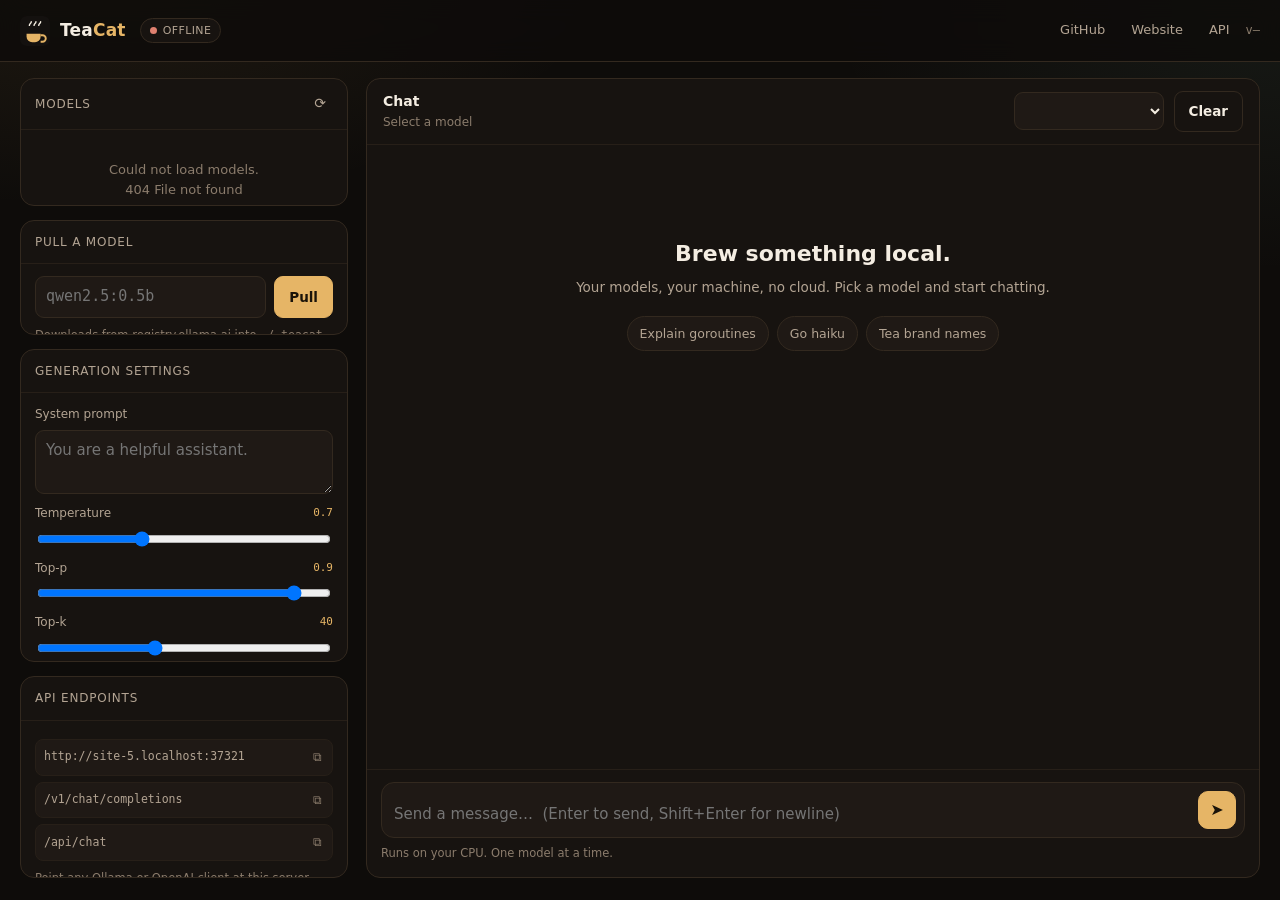
==== internal/webui/index.html @ e5fa435e "Add embedded web dashboard, teacat ui command, health/info API (v0.2.0)" ====
<!DOCTYPE html>
<html lang="en">
<head>
<meta charset="utf-8">
<meta name="viewport" content="width=device-width, initial-scale=1">
<title>TeaCat — Local LLM Dashboard</title>
<meta name="description" content="Local dashboard for TeaCat, the local LLM runtime by Tyxen.">
<link rel="icon" href="data:image/svg+xml,%3Csvg xmlns='http://www.w3.org/2000/svg' viewBox='0 0 64 64'%3E%3Crect width='64' height='64' rx='14' fill='%2314110f'/%3E%3Cpath d='M14 38h30v6a12 12 0 0 1-12 12H26a12 12 0 0 1-12-12z' fill='%23e6b566'/%3E%3Cpath d='M44 41h4a7 7 0 0 1 0 14h-4' fill='none' stroke='%23e6b566' stroke-width='4'/%3E%3Cpath d='M20 20c0-4 4-4 4-8M30 20c0-4 4-4 4-8M40 20c0-4 4-4 4-8' stroke='%23f6efe3' stroke-width='3' stroke-linecap='round'/%3E%3C/svg%3E">
<style>
  :root {
    --bg: #0e0c0a;
    --panel: #171310;
    --panel-2: #1f1915;
    --panel-3: #261f19;
    --line: #33291f;
    --line-soft: #271f18;
    --text: #f4ede2;
    --muted: #b3a493;
    --dim: #8b7c6c;
    --accent: #e6b566;
    --accent-soft: rgba(230, 181, 102, .13);
    --accent-2: #8fd0b4;
    --danger: #e08170;
    --radius: 14px;
    --mono: ui-monospace, SFMono-Regular, Menlo, Consolas, monospace;
    --sans: "Segoe UI", system-ui, -apple-system, Helvetica, Arial, sans-serif;
  }
  * { box-sizing: border-box; }
  html, body { height: 100%; }
  body {
    margin: 0; background: var(--bg); color: var(--text);
    font: 15px/1.55 var(--sans);
    background-image:
      radial-gradient(900px 500px at 8% -10%, rgba(230,181,102,.10), transparent 60%),
      radial-gradient(700px 420px at 100% 0%, rgba(143,208,180,.07), transparent 65%);
  }
  ::selection { background: rgba(230,181,102,.3); }
  a { color: var(--accent); text-decoration: none; }
  a:hover { text-decoration: underline; }
  button, input, textarea, select { font: inherit; color: inherit; }
  button { cursor: pointer; }
  .mono { font-family: var(--mono); }

  .top {
    position: sticky; top: 0; z-index: 20;
    display: flex; align-items: center; gap: 14px;
    height: 62px; padding: 0 20px;
    background: rgba(14,12,10,.82); backdrop-filter: blur(12px);
    border-bottom: 1px solid var(--line);
  }
  .brand { display: flex; align-items: center; gap: 10px; font-weight: 700; letter-spacing: .2px; }
  .brand svg { width: 30px; height: 30px; }
  .brand .name { font-size: 17px; }
  .brand .name b { color: var(--accent); }
  .pill {
    display: inline-flex; align-items: center; gap: 6px;
    padding: 3px 9px; border: 1px solid var(--line); border-radius: 999px;
    font-size: 11px; color: var(--muted); background: var(--panel);
    letter-spacing: .4px; text-transform: uppercase;
  }
  .dot { width: 7px; height: 7px; border-radius: 50%; background: var(--dim); }
  .dot.ok { background: var(--accent-2); box-shadow: 0 0 8px rgba(143,208,180,.7); }
  .dot.err { background: var(--danger); }
  .spacer { flex: 1; }
  .top nav { display: flex; align-items: center; gap: 6px; }
  .top nav a {
    color: var(--muted); font-size: 13px; padding: 6px 10px; border-radius: 8px;
  }
  .top nav a:hover { color: var(--text); background: var(--panel); text-decoration: none; }
  .top .ver { color: var(--dim); font-size: 12px; }

  .app {
    display: grid; grid-template-columns: 330px minmax(0, 1fr);
    gap: 16px; padding: 16px 20px 22px;
    height: calc(100vh - 62px);
  }
  .aside { display: flex; flex-direction: column; gap: 14px; min-height: 0; overflow-y: auto; padding-right: 2px; }
  .card {
    background: var(--panel); border: 1px solid var(--line);
    border-radius: var(--radius); overflow: hidden;
  }
  .card-head {
    display: flex; align-items: center; gap: 8px;
    padding: 12px 14px; border-bottom: 1px solid var(--line-soft);
    font-size: 12px; letter-spacing: .8px; text-transform: uppercase; color: var(--muted);
  }
  .card-head .count { color: var(--dim); letter-spacing: 0; }
  .card-head .grow { flex: 1; }
  .icon-btn {
    display: inline-grid; place-items: center; width: 26px; height: 26px;
    border: 1px solid transparent; background: transparent; border-radius: 7px;
    color: var(--muted); font-size: 14px;
  }
  .icon-btn:hover { color: var(--text); background: var(--panel-2); border-color: var(--line); }
  .card-body { padding: 12px 14px; }

  .models { display: flex; flex-direction: column; gap: 6px; max-height: 260px; overflow-y: auto; }
  .model {
    display: flex; align-items: center; gap: 8px; width: 100%;
    padding: 9px 10px; text-align: left;
    background: transparent; border: 1px solid transparent; border-radius: 10px;
  }
  .model:hover { background: var(--panel-2); border-color: var(--line-soft); }
  .model.active { background: var(--accent-soft); border-color: rgba(230,181,102,.4); }
  .model .meta { flex: 1; min-width: 0; }
  .model .ref { font-weight: 600; font-size: 13.5px; white-space: nowrap; overflow: hidden; text-overflow: ellipsis; }
  .model .sub { color: var(--dim); font-size: 11.5px; }
  .model .del {
    opacity: 0; border: 0; background: transparent; color: var(--danger);
    padding: 2px 5px; border-radius: 6px; font-size: 13px;
  }
  .model:hover .del, .model:focus-within .del { opacity: 1; }
  .model .del:hover { background: rgba(224,129,112,.12); }

  .empty {
    padding: 18px 10px; text-align: center; color: var(--dim); font-size: 13px;
  }

  .field { display: flex; flex-direction: column; gap: 6px; margin-bottom: 10px; }
  .field:last-child { margin-bottom: 0; }
  .field label { font-size: 12px; color: var(--muted); display: flex; justify-content: space-between; }
  .field label output { color: var(--accent); font-family: var(--mono); font-size: 11px; }
  .input, .select, .textarea {
    width: 100%; background: var(--panel-2); border: 1px solid var(--line);
    border-radius: 9px; padding: 8px 10px; outline: none;
  }
  .input:focus, .select:focus, .textarea:focus { border-color: var(--accent); box-shadow: 0 0 0 3px var(--accent-soft); }
  .textarea { resize: vertical; min-height: 58px; }
  .btn {
    display: inline-flex; align-items: center; justify-content: center; gap: 7px;
    padding: 9px 14px; border-radius: 9px; border: 1px solid var(--line);
    background: var(--panel-2); color: var(--text); font-weight: 600; font-size: 13.5px;
  }
  .btn:hover { border-color: var(--accent); }
  .btn.primary { background: var(--accent); color: #1a1309; border-color: var(--accent); }
  .btn.primary:hover { filter: brightness(1.06); }
  .btn.ghost { background: transparent; }
  .btn:disabled { opacity: .5; cursor: not-allowed; }
  .row { display: flex; gap: 8px; }
  .row .btn { white-space: nowrap; }

  .hint { color: var(--dim); font-size: 11.5px; }
  .endpoint {
    display: flex; align-items: center; gap: 6px; padding: 6px 8px;
    background: var(--panel-2); border: 1px solid var(--line-soft); border-radius: 8px;
    font-family: var(--mono); font-size: 11.5px; color: var(--muted);
    margin-top: 6px; overflow: hidden;
  }
  .endpoint span { flex: 1; overflow: hidden; text-overflow: ellipsis; white-space: nowrap; }
  .endpoint button { border: 0; background: transparent; color: var(--dim); font-size: 12px; padding: 2px; }
  .endpoint button:hover { color: var(--accent); }

  .pull-log {
    display: none; margin-top: 8px; font-family: var(--mono); font-size: 11.5px; color: var(--muted);
  }
  .pull-log.show { display: block; }
  .progress { height: 5px; border-radius: 99px; background: var(--panel-3); overflow: hidden; margin-top: 6px; }
  .progress i { display: block; height: 100%; width: 0%; background: var(--accent); transition: width .2s; }
  .pull-msg { margin-top: 5px; white-space: nowrap; overflow: hidden; text-overflow: ellipsis; }

  .chat {
    display: flex; flex-direction: column; min-height: 0;
    background: var(--panel); border: 1px solid var(--line); border-radius: var(--radius);
  }
  .chat-head {
    display: flex; align-items: center; gap: 10px;
    padding: 12px 16px; border-bottom: 1px solid var(--line-soft);
  }
  .chat-head .title { font-weight: 700; font-size: 14px; }
  .chat-head .sub { color: var(--dim); font-size: 12px; }
  .chat-head .grow { flex: 1; }
  .chat-head select { width: auto; min-width: 150px; max-width: 260px; }

  .messages { flex: 1; min-height: 0; overflow-y: auto; padding: 20px 18px; scroll-behavior: smooth; }
  .msg { display: flex; gap: 10px; margin-bottom: 18px; }
  .msg .avatar {
    flex: none; width: 30px; height: 30px; border-radius: 9px; display: grid; place-items: center;
    font-size: 14px; background: var(--panel-3); border: 1px solid var(--line);
  }
  .msg.user { flex-direction: row-reverse; }
  .msg.user .avatar { background: var(--accent-soft); border-color: rgba(230,181,102,.35); }
  .msg .body-wrap { max-width: min(760px, 82%); }
  .msg .role { font-size: 11px; letter-spacing: .6px; text-transform: uppercase; color: var(--dim); margin-bottom: 4px; }
  .msg.user .role { text-align: right; }
  .msg .body {
    white-space: pre-wrap; overflow-wrap: anywhere;
    background: var(--panel-2); border: 1px solid var(--line-soft);
    border-radius: 12px; padding: 10px 13px;
  }
  .msg.user .body { background: rgba(230,181,102,.12); border-color: rgba(230,181,102,.28); }
  .msg .body:empty::after { content: "…"; color: var(--dim); }
  .msg .foot { margin-top: 4px; color: var(--dim); font-size: 11px; font-family: var(--mono); }

  .welcome { max-width: 620px; margin: 8vh auto 0; text-align: center; color: var(--muted); }
  .welcome h2 { color: var(--text); font-size: 22px; margin: 0 0 6px; }
  .welcome p { margin: 0 0 18px; font-size: 13.5px; }
  .chips { display: flex; flex-wrap: wrap; gap: 8px; justify-content: center; }
  .chip {
    background: var(--panel-2); border: 1px solid var(--line); color: var(--muted);
    border-radius: 999px; padding: 7px 12px; font-size: 12.5px;
  }
  .chip:hover { border-color: var(--accent); color: var(--text); }

  .composer { border-top: 1px solid var(--line-soft); padding: 12px 14px 14px; }
  .composer .box {
    display: flex; align-items: flex-end; gap: 8px;
    background: var(--panel-2); border: 1px solid var(--line); border-radius: 13px; padding: 8px 8px 8px 12px;
  }
  .composer .box:focus-within { border-color: var(--accent); box-shadow: 0 0 0 3px var(--accent-soft); }
  .composer textarea {
    flex: 1; border: 0; background: transparent; outline: none; resize: none;
    min-height: 22px; max-height: 150px; padding: 4px 0; line-height: 1.5;
  }
  .composer .send { width: 38px; height: 38px; padding: 0; border-radius: 10px; font-size: 16px; }
  .composer .send.stop { background: var(--danger); color: #1a0b08; border-color: var(--danger); }
  .composer .meta {
    display: flex; justify-content: space-between; gap: 10px;
    margin-top: 7px; color: var(--dim); font-size: 11.5px;
  }
  .composer .meta .stats { font-family: var(--mono); color: var(--accent-2); }

  .toast {
    position: fixed; right: 20px; bottom: 20px; z-index: 50;
    max-width: 380px; padding: 11px 14px; border-radius: 10px;
    background: var(--panel-3); border: 1px solid var(--line); color: var(--text);
    box-shadow: 0 12px 40px rgba(0,0,0,.45); font-size: 13px;
    opacity: 0; transform: translateY(8px); pointer-events: none; transition: .18s;
  }
  .toast.show { opacity: 1; transform: none; }
  .toast.error { border-color: rgba(224,129,112,.5); }

  @media (max-width: 900px) {
    .app { grid-template-columns: 1fr; height: auto; }
    .chat { min-height: 68vh; }
    .aside { order: 2; overflow: visible; }
    .top nav .hide-sm { display: none; }
  }
  @media (max-width: 560px) {
    .app { padding: 12px; }
    .top { padding: 0 12px; }
    .brand .tagline { display: none; }
    .chat-head select { min-width: 110px; }
    .msg .body-wrap { max-width: 88%; }
  }
</style>
</head>
<body>
<header class="top">
  <div class="brand">
    <svg viewBox="0 0 64 64" aria-hidden="true">
      <rect width="64" height="64" rx="14" fill="#14110f"/>
      <path d="M14 38h30v6a12 12 0 0 1-12 12H26a12 12 0 0 1-12-12z" fill="#e6b566"/>
      <path d="M44 41h4a7 7 0 0 1 0 14h-4" fill="none" stroke="#e6b566" stroke-width="4"/>
      <path d="M20 20c0-4 4-4 4-8M30 20c0-4 4-4 4-8M40 20c0-4 4-4 4-8" stroke="#f6efe3" stroke-width="3" stroke-linecap="round"/>
    </svg>
    <span class="name">Tea<b>Cat</b></span>
  </div>
  <span class="pill"><i id="statusDot" class="dot"></i><span id="statusText">connecting</span></span>
  <span class="spacer"></span>
  <nav>
    <a class="hide-sm" href="https://github.com/tyxteacat/teacat" target="_blank" rel="noreferrer">GitHub</a>
    <a class="hide-sm" href="https://tyxteacat.github.io/teacat/" target="_blank" rel="noreferrer">Website</a>
    <a href="#api" class="hide-sm">API</a>
    <span id="version" class="ver mono">v—</span>
  </nav>
</header>

<main class="app">
  <aside class="aside">
    <section class="card">
      <div class="card-head">
        <span>Models</span><span id="modelCount" class="count"></span>
        <span class="grow"></span>
        <button class="icon-btn" id="refreshModels" title="Refresh models">⟳</button>
      </div>
      <div class="card-body">
        <div id="modelList" class="models"><div class="empty">Loading models…</div></div>
      </div>
    </section>

    <section class="card">
      <div class="card-head"><span>Pull a model</span></div>
      <div class="card-body">
        <div class="row">
          <input id="pullName" class="input mono" placeholder="qwen2.5:0.5b" spellcheck="false">
          <button id="pullBtn" class="btn primary">Pull</button>
        </div>
        <div id="pullLog" class="pull-log">
          <div class="progress"><i id="pullBar"></i></div>
          <div id="pullMsg" class="pull-msg">starting…</div>
        </div>
        <p class="hint" style="margin:9px 0 0">Downloads from registry.ollama.ai into <span class="mono">~/.teacat</span>.</p>
      </div>
    </section>

    <section class="card">
      <div class="card-head"><span>Generation settings</span></div>
      <div class="card-body">
        <div class="field">
          <label for="system">System prompt</label>
          <textarea id="system" class="textarea" placeholder="You are a helpful assistant."></textarea>
        </div>
        <div class="field">
          <label for="temp">Temperature <output id="tempOut">0.7</output></label>
          <input id="temp" type="range" min="0" max="2" step="0.05" value="0.7">
        </div>
        <div class="field">
          <label for="topp">Top-p <output id="toppOut">0.9</output></label>
          <input id="topp" type="range" min="0.05" max="1" step="0.05" value="0.9">
        </div>
        <div class="field">
          <label for="topk">Top-k <output id="topkOut">40</output></label>
          <input id="topk" type="range" min="1" max="100" step="1" value="40">
        </div>
        <div class="field">
          <label for="maxTokens">Max tokens <output id="maxTokensOut">256</output></label>
          <input id="maxTokens" type="range" min="16" max="1024" step="16" value="256">
        </div>
      </div>
    </section>

    <section class="card" id="api">
      <div class="card-head"><span>API endpoints</span></div>
      <div class="card-body">
        <div class="endpoint"><span id="baseUrl">http://127.0.0.1:11434</span><button data-copy="base" title="Copy base URL">⧉</button></div>
        <div class="endpoint"><span>/v1/chat/completions</span><button data-copy="openai" title="Copy OpenAI URL">⧉</button></div>
        <div class="endpoint"><span>/api/chat</span><button data-copy="ollama" title="Copy Ollama URL">⧉</button></div>
        <p class="hint" style="margin:9px 0 0">Point any Ollama or OpenAI client at this server. Any API key is accepted.</p>
      </div>
    </section>
  </aside>

  <section class="chat">
    <div class="chat-head">
      <div>
        <div class="title">Chat</div>
        <div class="sub" id="chatSub">Select a model</div>
      </div>
      <span class="spacer"></span>
      <select id="modelSelect" class="select" aria-label="Model"></select>
      <button id="clearChat" class="btn ghost" title="Clear conversation">Clear</button>
    </div>

    <div id="messages" class="messages">
      <div class="welcome">
        <h2>Brew something local.</h2>
        <p>Your models, your machine, no cloud. Pick a model and start chatting.</p>
        <div class="chips">
          <button class="chip" data-prompt="Explain goroutines in two sentences.">Explain goroutines</button>
          <button class="chip" data-prompt="Write a haiku about Go.">Go haiku</button>
          <button class="chip" data-prompt="Give me three naming ideas for a small tea brand.">Tea brand names</button>
        </div>
      </div>
    </div>

    <div class="composer">
      <div class="box">
        <textarea id="prompt" rows="1" placeholder="Send a message…  (Enter to send, Shift+Enter for newline)"></textarea>
        <button id="sendBtn" class="btn primary send" title="Send">➤</button>
      </div>
      <div class="meta">
        <span id="chatHint">Runs on your CPU. One model at a time.</span>
        <span id="chatStats" class="stats"></span>
      </div>
    </div>
  </section>
</main>

<div id="toast" class="toast"></div>

<script>
(() => {
  "use strict";

  const $ = (id) => document.getElementById(id);
  const el = {
    statusDot: $("statusDot"), statusText: $("statusText"), version: $("version"),
    modelCount: $("modelCount"), modelList: $("modelList"), refreshModels: $("refreshModels"),
    pullName: $("pullName"), pullBtn: $("pullBtn"), pullLog: $("pullLog"),
    pullBar: $("pullBar"), pullMsg: $("pullMsg"),
    modelSelect: $("modelSelect"), chatSub: $("chatSub"), clearChat: $("clearChat"),
    messages: $("messages"), prompt: $("prompt"), sendBtn: $("sendBtn"),
    chatHint: $("chatHint"), chatStats: $("chatStats"), toast: $("toast"),
    system: $("system"), temp: $("temp"), topp: $("topp"), topk: $("topk"), maxTokens: $("maxTokens"),
    tempOut: $("tempOut"), toppOut: $("toppOut"), topkOut: $("topkOut"), maxTokensOut: $("maxTokensOut"),
    baseUrl: $("baseUrl")
  };

  const state = {
    models: [],
    selected: localStorage.getItem("teacat.model") || "",
    messages: [],
    busy: false,
    controller: null
  };

  const base = location.origin;
  el.baseUrl.textContent = base;

  // ---- helpers ------------------------------------------------------------
  function toast(message, isError) {
    el.toast.textContent = message;
    el.toast.className = "toast show" + (isError ? " error" : "");
    clearTimeout(toast._t);
    toast._t = setTimeout(() => { el.toast.className = "toast"; }, 4200);
  }

  function formatBytes(n) {
    if (!n || n < 0) return "—";
    const units = ["B", "KB", "MB", "GB", "TB"];
    let i = 0, x = n;
    while (x >= 1024 && i < units.length - 1) { x /= 1024; i++; }
    return (i === 0 ? x : x.toFixed(1)) + " " + units[i];
  }

  function refOf(m) { return m.name || m.model || ""; }

  async function api(path, options) {
    const res = await fetch(path, options);
    const type = res.headers.get("content-type") || "";
    if (!res.ok) {
      let message = res.status + " " + res.statusText;
      try {
        const body = type.includes("json") ? await res.json() : null;
        if (body && body.error) message = body.error;
      } catch (_) {}
      throw new Error(message);
    }
    return type.includes("json") ? res.json() : res.text();
  }

  function setStatus(ok, text) {
    el.statusDot.className = "dot " + (ok ? "ok" : "err");
    el.statusText.textContent = text;
  }

  // ---- models -------------------------------------------------------------
  async function loadModels() {
    try {
      const data = await api("/api/tags");
      state.models = (data.models || []).slice().sort((a, b) => refOf(a).localeCompare(refOf(b)));
      if (!state.models.some(m => refOf(m) === state.selected)) {
        state.selected = state.models.length ? refOf(state.models[0]) : "";
      }
      renderModels();
      renderModelSelect();
      if (state.selected) selectModel(state.selected, false);
      el.modelCount.textContent = state.models.length ? "(" + state.models.length + ")" : "";
    } catch (err) {
      el.modelList.innerHTML = '<div class="empty">Could not load models.<br>' + escapeHtml(err.message) + "</div>";
      setStatus(false, "offline");
    }
  }

  function renderModels() {
    el.modelList.innerHTML = "";
    if (!state.models.length) {
      el.modelList.innerHTML = '<div class="empty">No models yet.<br>Pull one below to get started.</div>';
      return;
    }
    for (const m of state.models) {
      const ref = refOf(m);
      const d = m.details || {};
      const meta = [formatBytes(m.size), d.parameter_size, d.quantization_level].filter(Boolean).join(" · ");
      const row = document.createElement("div");
      row.className = "model" + (ref === state.selected ? " active" : "");
      row.tabIndex = 0;
      row.innerHTML =
        '<div class="meta"><div class="ref"></div><div class="sub"></div></div>' +
        '<button class="del" title="Delete model">✕</button>';
      row.querySelector(".ref").textContent = ref;
      row.querySelector(".sub").textContent = meta || "GGUF";
      row.addEventListener("click", (e) => {
        if (e.target.closest(".del")) return;
        selectModel(ref);
      });
      row.addEventListener("keydown", (e) => {
        if (e.key === "Enter" || e.key === " ") { e.preventDefault(); selectModel(ref); }
      });
      row.querySelector(".del").addEventListener("click", (e) => {
        e.stopPropagation();
        deleteModel(ref);
      });
      el.modelList.appendChild(row);
    }
  }

  function renderModelSelect() {
    el.modelSelect.innerHTML = "";
    if (!state.models.length) {
      const o = document.createElement("option");
      o.value = ""; o.textContent = "No model";
      el.modelSelect.appendChild(o);
      el.modelSelect.disabled = true;
      return;
    }
    el.modelSelect.disabled = false;
    for (const m of state.models) {
      const ref = refOf(m);
      const o = document.createElement("option");
      o.value = ref; o.textContent = ref;
      if (ref === state.selected) o.selected = true;
      el.modelSelect.appendChild(o);
    }
  }

  function selectModel(ref, announce = true) {
    state.selected = ref;
    localStorage.setItem("teacat.model", ref);
    el.modelSelect.value = ref;
    renderModels();
    el.chatSub.textContent = ref ? "Talking to " + ref : "Select a model";
    if (announce && ref) toast("Using " + ref);
  }

  async function deleteModel(ref) {
    if (!confirm("Delete " + ref + "? The model file will be removed from ~/.teacat.")) return;
    try {
      await api("/api/delete", {
        method: "DELETE",
        headers: { "Content-Type": "application/json" },
        body: JSON.stringify({ name: ref })
      });
      toast("Deleted " + ref);
      await loadModels();
    } catch (err) {
      toast("Delete failed: " + err.message, true);
    }
  }

  // ---- pull ---------------------------------------------------------------
  async function pullModel() {
    const name = el.pullName.value.trim();
    if (!name) { toast("Enter a model name, e.g. qwen2.5:0.5b", true); return; }
    el.pullBtn.disabled = true;
    el.pullLog.classList.add("show");
    el.pullBar.style.width = "0%";
    el.pullMsg.textContent = "pulling manifest…";
    try {
      const res = await fetch("/api/pull", {
        method: "POST",
        headers: { "Content-Type": "application/json" },
        body: JSON.stringify({ name, stream: true })
      });
      if (!res.ok) throw new Error(res.status + " " + res.statusText);
      if (!res.body) throw new Error("streaming is not supported by this browser");

      const reader = res.body.getReader();
      const decoder = new TextDecoder();
      let buffer = "";
      for (;;) {
        const { value, done } = await reader.read();
        if (done) break;
        buffer += decoder.decode(value, { stream: true });
        let idx;
        while ((idx = buffer.indexOf("\n")) >= 0) {
          const line = buffer.slice(0, idx).trim();
          buffer = buffer.slice(idx + 1);
          if (!line) continue;
          let evt;
          try { evt = JSON.parse(line); } catch (_) { continue; }
          if (evt.error) throw new Error(evt.error);
          if (evt.status) el.pullMsg.textContent = evt.status + (evt.digest ? " · " + String(evt.digest).slice(0, 19) : "");
          if (evt.total > 0) {
            const pct = Math.min(100, Math.round((evt.completed / evt.total) * 100));
            el.pullBar.style.width = pct + "%";
            el.pullMsg.textContent = "downloading · " + formatBytes(evt.completed) + " / " + formatBytes(evt.total) + " (" + pct + "%)";
          }
          if (evt.status === "success") {
            el.pullBar.style.width = "100%";
            el.pullMsg.textContent = "success · " + (evt.name || name);
          }
        }
      }
      toast("Downloaded " + name);
      await loadModels();
      selectModel(name);
    } catch (err) {
      el.pullMsg.textContent = "error · " + err.message;
      toast("Pull failed: " + err.message, true);
    } finally {
      el.pullBtn.disabled = false;
      setTimeout(() => { el.pullLog.classList.remove("show"); }, 6000);
    }
  }

  // ---- chat ---------------------------------------------------------------
  function escapeHtml(s) {
    return String(s).replace(/[&<>"']/g, (c) => ({ "&": "&amp;", "<": "&lt;", ">": "&gt;", '"': "&quot;", "'": "&#39;" }[c]));
  }

  function renderMessages() {
    el.messages.innerHTML = "";
    if (!state.messages.length) {
      el.messages.innerHTML =
        '<div class="welcome"><h2>Brew something local.</h2>' +
        '<p>Your models, your machine, no cloud. Pick a model and start chatting.</p>' +
        '<div class="chips">' +
        '<button class="chip" data-prompt="Explain goroutines in two sentences.">Explain goroutines</button>' +
        '<button class="chip" data-prompt="Write a haiku about Go.">Go haiku</button>' +
        '<button class="chip" data-prompt="Give me three naming ideas for a small tea brand.">Tea brand names</button>' +
        "</div></div>";
      bindChips();
      return;
    }
    for (const m of state.messages) {
      el.messages.appendChild(messageElement(m.role, m.content));
    }
    scrollToBottom(true);
  }

  function messageElement(role, content) {
    const wrap = document.createElement("div");
    wrap.className = "msg " + role;
    wrap.innerHTML =
      '<div class="avatar">' + (role === "user" ? "🙂" : "🫖") + '</div>' +
      '<div class="body-wrap"><div class="role"></div><div class="body"></div><div class="foot"></div></div>';
    wrap.querySelector(".role").textContent = role === "user" ? "You" : "TeaCat";
    wrap.querySelector(".body").textContent = content || "";
    return wrap;
  }

  function bindChips() {
    for (const chip of el.messages.querySelectorAll(".chip")) {
      chip.addEventListener("click", () => {
        el.prompt.value = chip.dataset.prompt || "";
        sendMessage();
      });
    }
  }

  function nearBottom() {
    return el.messages.scrollHeight - el.messages.scrollTop - el.messages.clientHeight < 120;
  }
  function scrollToBottom(force) {
    if (force || nearBottom()) el.messages.scrollTop = el.messages.scrollHeight;
  }

  function options() {
    return {
      temperature: Number(el.temp.value),
      top_p: Number(el.topp.value),
      top_k: Number(el.topk.value),
      num_predict: Number(el.maxTokens.value)
    };
  }

  async function sendMessage() {
    const text = el.prompt.value.trim();
    if (!text || state.busy) return;
    if (!state.selected) { toast("Pull and select a model first.", true); return; }

    state.messages.push({ role: "user", content: text });
    el.prompt.value = "";
    autoGrow();
    state.busy = true;
    setSending(true);

    if (state.messages.length === 1) el.messages.innerHTML = "";
    el.messages.appendChild(messageElement("user", text));
    const assistant = messageElement("assistant", "");
    el.messages.appendChild(assistant);
    scrollToBottom(true);

    const bodyEl = assistant.querySelector(".body");
    const footEl = assistant.querySelector(".foot");
    const controller = new AbortController();
    state.controller = controller;
    let answer = "";
    let stats = null;

    try {
      const res = await fetch("/api/chat", {
        method: "POST",
        headers: { "Content-Type": "application/json" },
        signal: controller.signal,
        body: JSON.stringify({
          model: state.selected,
          messages: state.messages,
          system: el.system.value,
          stream: true,
          options: options()
        })
      });
      if (!res.ok) {
        let message = res.status + " " + res.statusText;
        try {
          const e = await res.json();
          if (e.error) message = e.error;
        } catch (_) {}
        throw new Error(message);
      }
      if (!res.body) throw new Error("streaming is not supported by this browser");

      const reader = res.body.getReader();
      const decoder = new TextDecoder();
      let buffer = "";
      for (;;) {
        const { value, done } = await reader.read();
        if (done) break;
        buffer += decoder.decode(value, { stream: true });
        let idx;
        while ((idx = buffer.indexOf("\n")) >= 0) {
          const line = buffer.slice(0, idx).trim();
          buffer = buffer.slice(idx + 1);
          if (!line) continue;
          let evt;
          try { evt = JSON.parse(line); } catch (_) { continue; }
          if (evt.error) throw new Error(evt.error);
          if (evt.message && evt.message.content) {
            answer += evt.message.content;
            bodyEl.textContent = answer;
            scrollToBottom(false);
          }
          if (evt.done) stats = evt;
        }
      }
      if (!answer) bodyEl.textContent = "(no output)";
      state.messages.push({ role: "assistant", content: answer || "(no output)" });
      if (stats && stats.eval_count) {
        const secs = (stats.eval_duration || 0) / 1e9;
        const tps = secs > 0 ? (stats.eval_count / secs).toFixed(1) : "?";
        footEl.textContent = stats.eval_count + " tokens · " + tps + " tok/s · " + (stats.done_reason || "done");
        el.chatStats.textContent = tps + " tok/s";
      }
    } catch (err) {
      if (err.name === "AbortError") {
        bodyEl.textContent = answer + (answer ? "\n\n[stopped]" : "[stopped]");
        if (answer) state.messages.push({ role: "assistant", content: answer });
      } else {
        bodyEl.textContent = "Error: " + err.message;
        toast(err.message, true);
        // Remove the failed user turn so retrying does not duplicate it.
        state.messages.pop();
      }
    } finally {
      state.busy = false;
      state.controller = null;
      setSending(false);
    }
  }

  function stopGeneration() {
    if (state.controller) state.controller.abort();
  }

  function setSending(sending) {
    el.sendBtn.classList.toggle("stop", sending);
    el.sendBtn.textContent = sending ? "■" : "➤";
    el.sendBtn.title = sending ? "Stop generation" : "Send";
    el.prompt.disabled = false;
    el.chatHint.textContent = sending ? "Generating on your CPU…" : "Runs on your CPU. One model at a time.";
  }

  function clearChat() {
    state.messages = [];
    renderMessages();
    el.chatStats.textContent = "";
  }

  function autoGrow() {
    el.prompt.style.height = "auto";
    el.prompt.style.height = Math.min(150, el.prompt.scrollHeight) + "px";
  }

  // ---- settings persistence ----------------------------------------------
  const settingIds = ["system", "temp", "topp", "topk", "maxTokens"];
  function loadSettings() {
    try {
      const saved = JSON.parse(localStorage.getItem("teacat.settings") || "{}");
      if (typeof saved.system === "string") el.system.value = saved.system;
      for (const id of ["temp", "topp", "topk", "maxTokens"]) {
        if (saved[id] != null) el[id].value = saved[id];
        if (saved[id + "Out"] != null) el[id + "Out"].textContent = saved[id + "Out"];
      }
    } catch (_) {}
    syncOutputs();
  }
  function saveSettings() {
    const saved = { system: el.system.value };
    for (const id of ["temp", "topp", "topk", "maxTokens"]) saved[id] = el[id].value;
    localStorage.setItem("teacat.settings", JSON.stringify(saved));
  }
  function syncOutputs() {
    el.tempOut.textContent = el.temp.value;
    el.toppOut.textContent = el.topp.value;
    el.topkOut.textContent = el.topk.value;
    el.maxTokensOut.textContent = el.maxTokens.value;
    saveSettings();
  }

  // ---- wiring -------------------------------------------------------------
  el.refreshModels.addEventListener("click", loadModels);
  el.pullBtn.addEventListener("click", pullModel);
  el.pullName.addEventListener("keydown", (e) => { if (e.key === "Enter") pullModel(); });
  el.modelSelect.addEventListener("change", () => selectModel(el.modelSelect.value));
  el.clearChat.addEventListener("click", clearChat);
  el.sendBtn.addEventListener("click", () => state.busy ? stopGeneration() : sendMessage());
  el.prompt.addEventListener("input", autoGrow);
  el.prompt.addEventListener("keydown", (e) => {
    if (e.key === "Enter" && !e.shiftKey) { e.preventDefault(); sendMessage(); }
  });
  for (const id of ["temp", "topp", "topk", "maxTokens"]) {
    el[id].addEventListener("input", syncOutputs);
  }
  el.system.addEventListener("input", saveSettings);
  for (const btn of document.querySelectorAll("[data-copy]")) {
    btn.addEventListener("click", async () => {
      const which = btn.dataset.copy;
      const value = which === "base" ? base
        : which === "openai" ? base + "/v1"
        : base + "/api";
      try {
        await navigator.clipboard.writeText(value);
        toast("Copied " + value);
      } catch (_) {
        toast(value);
      }
    });
  }

  // ---- boot ---------------------------------------------------------------
  loadSettings();
  bindChips();
  (async () => {
    try {
      const v = await api("/api/version");
      el.version.textContent = "v" + v.version;
      setStatus(true, "running");
    } catch (_) {
      setStatus(false, "offline");
    }
    await loadModels();
  })();
})();
</script>
</body>
</html>
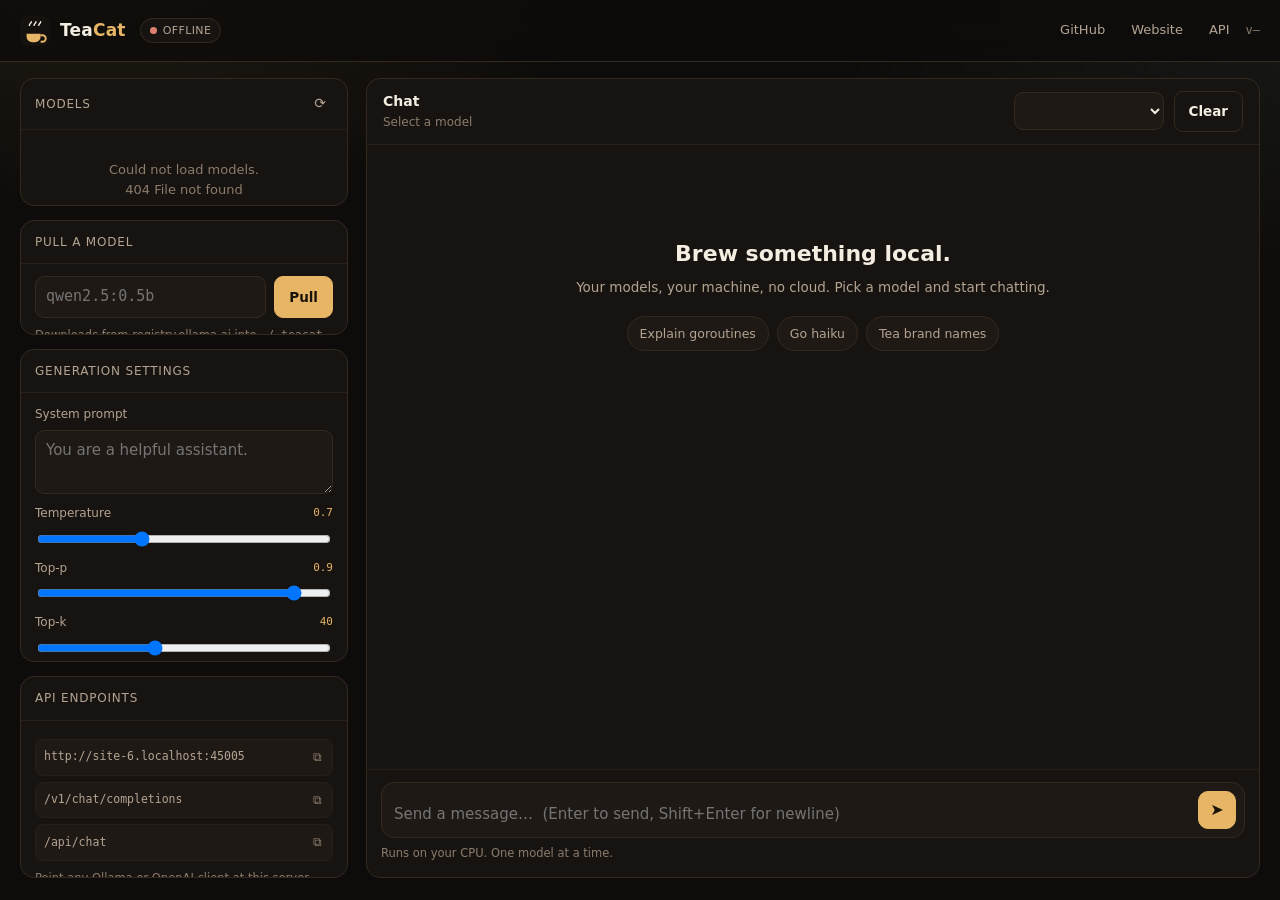
==== commit 9e1b4a29: "v0.3.0: browser chat, hardware info, low-memory mode, import flag fix" ====
--- a/internal/webui/index.html
+++ b/internal/webui/index.html
@@ -187,6 +187,21 @@
     background: var(--panel-2); border: 1px solid var(--line-soft);
     border-radius: 12px; padding: 10px 13px;
   }
+  .msg .body.markdown { white-space: normal; }
+  .msg .body.markdown p { margin: 0 0 8px; }
+  .msg .body.markdown p:last-child { margin-bottom: 0; }
+  .msg .body.markdown code {
+    font-family: var(--mono); font-size: 12.5px; background: var(--panel-3);
+    border: 1px solid var(--line); border-radius: 5px; padding: 1px 5px;
+  }
+  .msg .body.markdown pre {
+    margin: 8px 0; padding: 11px 12px; overflow-x: auto;
+    background: #0b0908; border: 1px solid var(--line); border-radius: 9px;
+  }
+  .msg .body.markdown pre code { border: 0; background: transparent; padding: 0; font-size: 12.5px; }
+  .msg .body.markdown strong { color: var(--accent); }
+  .msg .body.markdown ul, .msg .body.markdown ol { margin: 6px 0; padding-left: 22px; }
+  .msg .body.markdown h1, .msg .body.markdown h2, .msg .body.markdown h3 { margin: 10px 0 6px; font-size: 15px; }
   .msg.user .body { background: rgba(230,181,102,.12); border-color: rgba(230,181,102,.28); }
   .msg .body:empty::after { content: "…"; color: var(--dim); }
   .msg .foot { margin-top: 4px; color: var(--dim); font-size: 11px; font-family: var(--mono); }
@@ -388,7 +403,7 @@
 
   const state = {
     models: [],
-    selected: localStorage.getItem("teacat.model") || "",
+    selected: new URLSearchParams(location.search).get("model") || localStorage.getItem("teacat.model") || "",
     messages: [],
     busy: false,
     controller: null
@@ -589,6 +604,28 @@
     return String(s).replace(/[&<>"']/g, (c) => ({ "&": "&amp;", "<": "&lt;", ">": "&gt;", '"': "&quot;", "'": "&#39;" }[c]));
   }
 
+  // Small, dependency-free markdown renderer for assistant replies. Input is
+  // escaped first, so model output can never inject HTML.
+  function renderMarkdown(src) {
+    const blocks = [];
+    let s = escapeHtml(src || "");
+    s = s.replace(/```([\w+-]*)\r?\n?([\s\S]*?)(?:```|$)/g, (_, lang, code) => {
+      const i = blocks.length;
+      blocks.push('<pre><code>' + code.replace(/\n$/, "") + "</code></pre>");
+      return "\u0000" + i + "\u0000";
+    });
+    s = s.replace(/`([^`\n]+)`/g, "<code>$1</code>");
+    s = s.replace(/^###\s+(.+)$/gm, "<h3>$1</h3>");
+    s = s.replace(/^##\s+(.+)$/gm, "<h2>$1</h2>");
+    s = s.replace(/^#\s+(.+)$/gm, "<h1>$1</h1>");
+    s = s.replace(/\*\*([^*\n]+)\*\*/g, "<strong>$1</strong>");
+    s = s.replace(/(^|[\s(])\*([^*\n]+)\*/g, "$1<em>$2</em>");
+    s = s.replace(/(^|\n)[-*]\s+(.+)/g, "$1• $2");
+    s = s.replace(/\n/g, "<br>");
+    s = s.replace(/\u0000(\d+)\u0000/g, (_, i) => blocks[Number(i)] || "");
+    return s;
+  }
+
   function renderMessages() {
     el.messages.innerHTML = "";
     if (!state.messages.length) {
@@ -615,8 +652,14 @@
     wrap.innerHTML =
       '<div class="avatar">' + (role === "user" ? "🙂" : "🫖") + '</div>' +
       '<div class="body-wrap"><div class="role"></div><div class="body"></div><div class="foot"></div></div>';
+    const body = wrap.querySelector(".body");
     wrap.querySelector(".role").textContent = role === "user" ? "You" : "TeaCat";
-    wrap.querySelector(".body").textContent = content || "";
+    if (role === "user") {
+      body.textContent = content || "";
+    } else {
+      body.classList.add("markdown");
+      body.innerHTML = renderMarkdown(content || "");
+    }
     return wrap;
   }
 
@@ -709,7 +752,7 @@
           if (evt.error) throw new Error(evt.error);
           if (evt.message && evt.message.content) {
             answer += evt.message.content;
-            bodyEl.textContent = answer;
+            bodyEl.innerHTML = renderMarkdown(answer);
             scrollToBottom(false);
           }
           if (evt.done) stats = evt;
@@ -726,8 +769,7 @@
     } catch (err) {
       if (err.name === "AbortError") {
         bodyEl.textContent = answer + (answer ? "\n\n[stopped]" : "[stopped]");
-        if (answer) state.messages.push({ role: "assistant", content: answer });
-      } else {
+        if (answer) state.messages.push({ role: "assistant", content: answer });      } else {
         bodyEl.textContent = "Error: " + err.message;
         toast(err.message, true);
         // Remove the failed user turn so retrying does not duplicate it.
